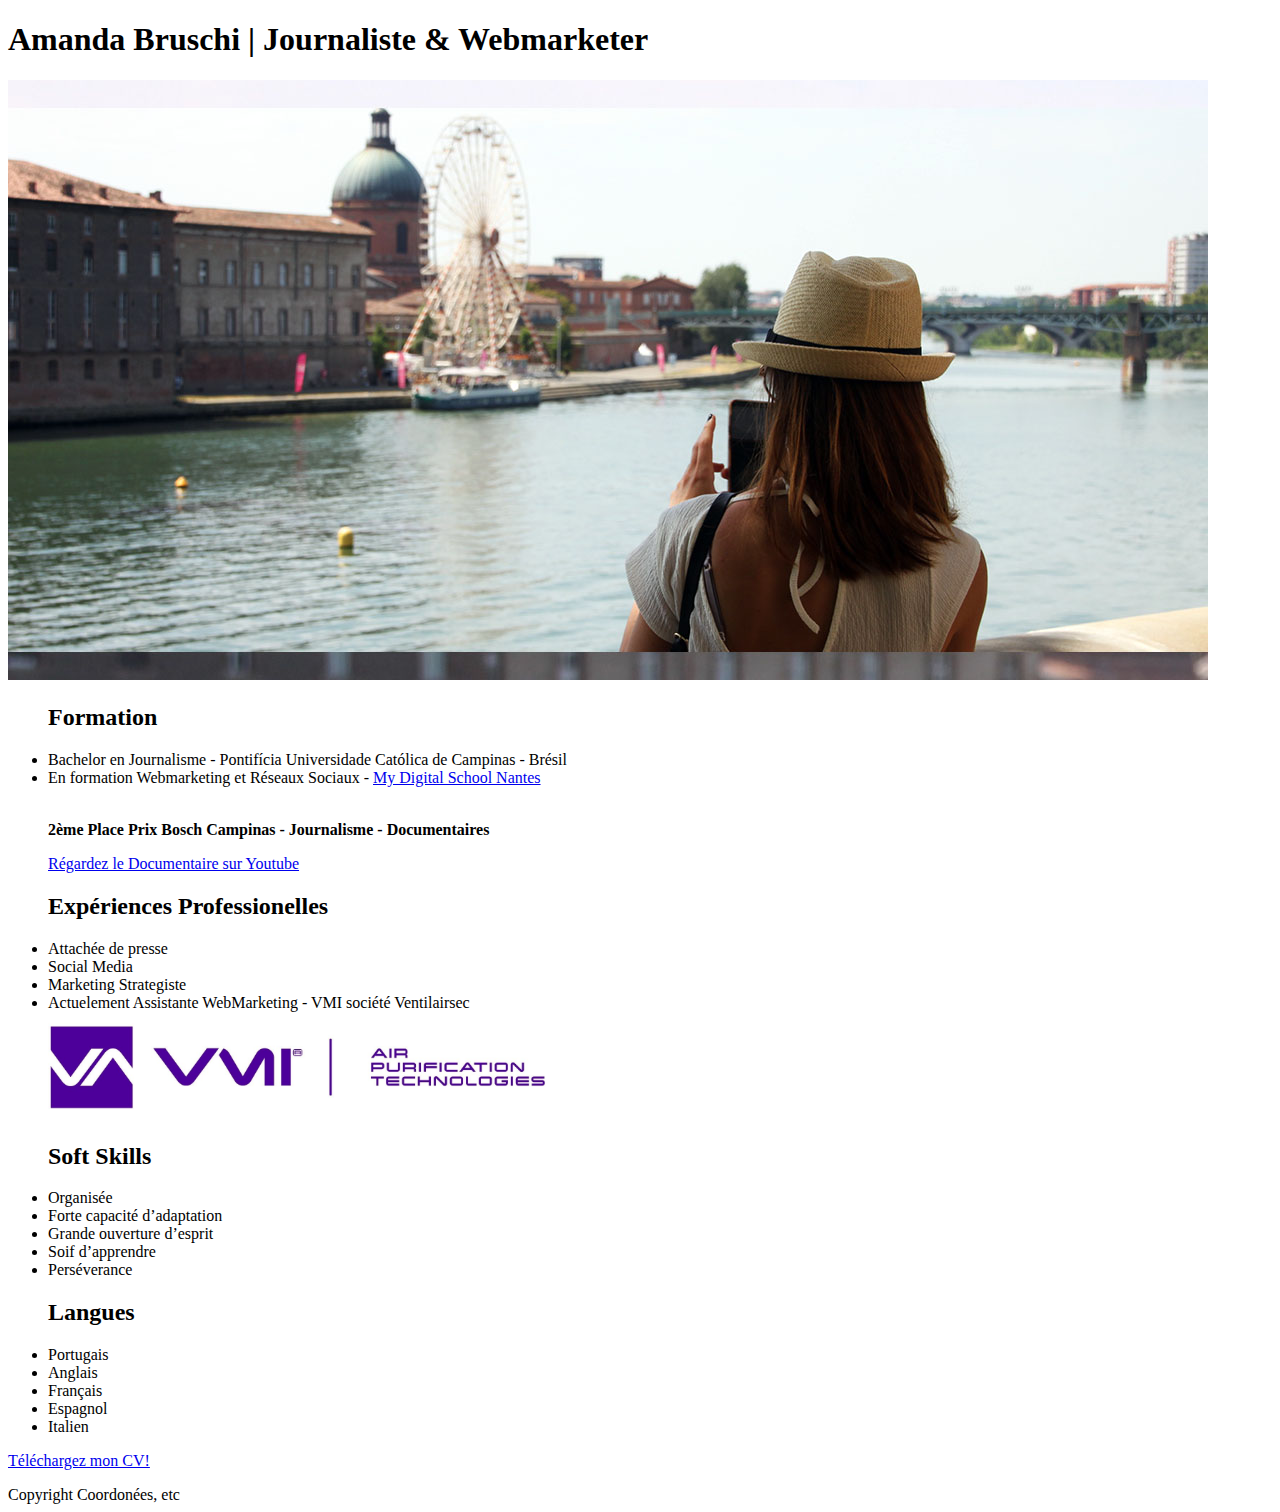
==== index.html @ e3d68800 "corrections" ====
<!DOCTYPE html>
<html>
  <head>
    <meta charset="UTF-8">
    <title>Portfolio Amanda Bruschi | WebMarketer</title>
  </head>
 <body style="background-color:white;">

  	<header>
	<h1>Amanda Bruschi | Journaliste & Webmarketer </h1>
		
	<img src="img/toulouse.jpg" width=full></a>

	</header>

<section>
	
	<ul>	
		<h2>Formation</h2>

	<li>Bachelor en Journalisme - Pontifícia Universidade Católica de Campinas - Brésil</li>
  	<li>En formation Webmarketing et Réseaux Sociaux - <a href="https://www.mydigitalschool.com/"> My Digital School Nantes </a> </li>
  	<br>
  	<p><b>2ème Place Prix Bosch Campinas - Journalisme - Documentaires</b></p>
	<a href="https://www.youtube.com/watch?v=9tivEuU_g84"><p>Régardez le Documentaire sur Youtube</p></a>	

	</ul>

</section>

	<ul>
	
	<section>
		
		<h2>Expériences Professionelles</h2>
		
  	<li>Attachée de presse</li>
  	<li>Social Media</li>
  	<li>Marketing Strategiste</li>
  	<li>Actuelement Assistante WebMarketing - VMI société Ventilairsec </li>
  	<img src="img/VMI.jpg" width="500px">
  		</ul> 

	</section>
 
 <section>

	<ul>
	
		<h2>Soft Skills</h2>
  		
  		<li>Organisée</li>
  		<li>Forte capacité d’adaptation</li>
  		<li>Grande ouverture d’esprit</li>
  		<li>Soif d’apprendre</li>
  		<li>Perséverance</li>
  	
	</ul> 

</section>

<section>
	
	<ul>
	
		<h2>Langues</h2>
		
  	<li>Portugais</li>
  	<li>Anglais</li>
  	<li>Français</li>
  	<li>Espagnol</li>
  	<li>Italien</li>

	</ul> 

</section>

	<a href="cv.pdf"><p>Téléchargez mon CV!</p></a>

	<footer>
		Copyright
		Coordonées, etc
	</footer>

	 

  </body>
</html>
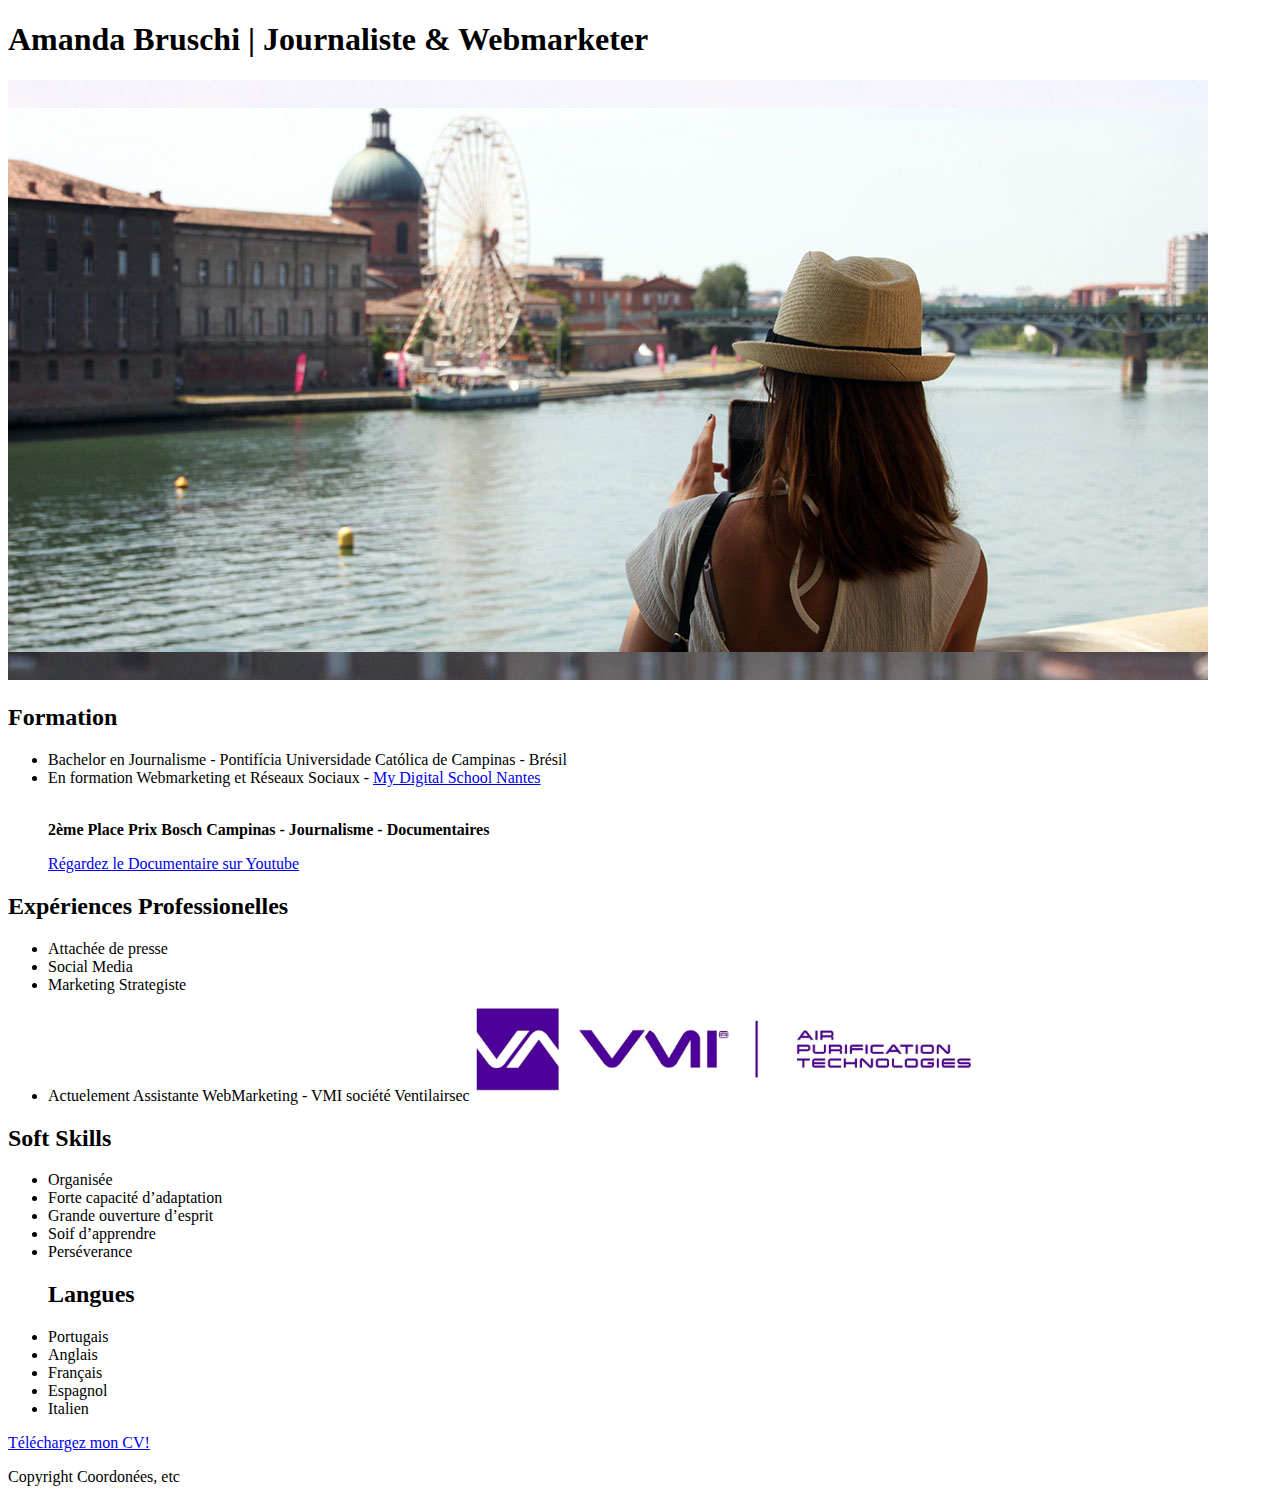
==== commit 9c556a1e: "Update index.html" ====
--- a/index.html
+++ b/index.html
@@ -14,9 +14,9 @@
 	</header>
 
 <section>
+		<h2>Formation</h2>
 	
 	<ul>	
-		<h2>Formation</h2>
 
 	<li>Bachelor en Journalisme - Pontifícia Universidade Católica de Campinas - Brésil</li>
   	<li>En formation Webmarketing et Réseaux Sociaux - <a href="https://www.mydigitalschool.com/"> My Digital School Nantes </a> </li>
@@ -28,27 +28,26 @@
 
 </section>
 
-	<ul>
 	
 	<section>
 		
 		<h2>Expériences Professionelles</h2>
 		
+	<ul>
   	<li>Attachée de presse</li>
   	<li>Social Media</li>
   	<li>Marketing Strategiste</li>
-  	<li>Actuelement Assistante WebMarketing - VMI société Ventilairsec </li>
-  	<img src="img/VMI.jpg" width="500px">
+  	<li>Actuelement Assistante WebMarketing - VMI société Ventilairsec 
+  	<img src="img/VMI.jpg" width="500px"> </li>
   		</ul> 
 
 	</section>
  
  <section>
 
+		<h2>Soft Skills</h2>
+	  		
 	<ul>
-	
-		<h2>Soft Skills</h2>
-  		
   		<li>Organisée</li>
   		<li>Forte capacité d’adaptation</li>
   		<li>Grande ouverture d’esprit</li>
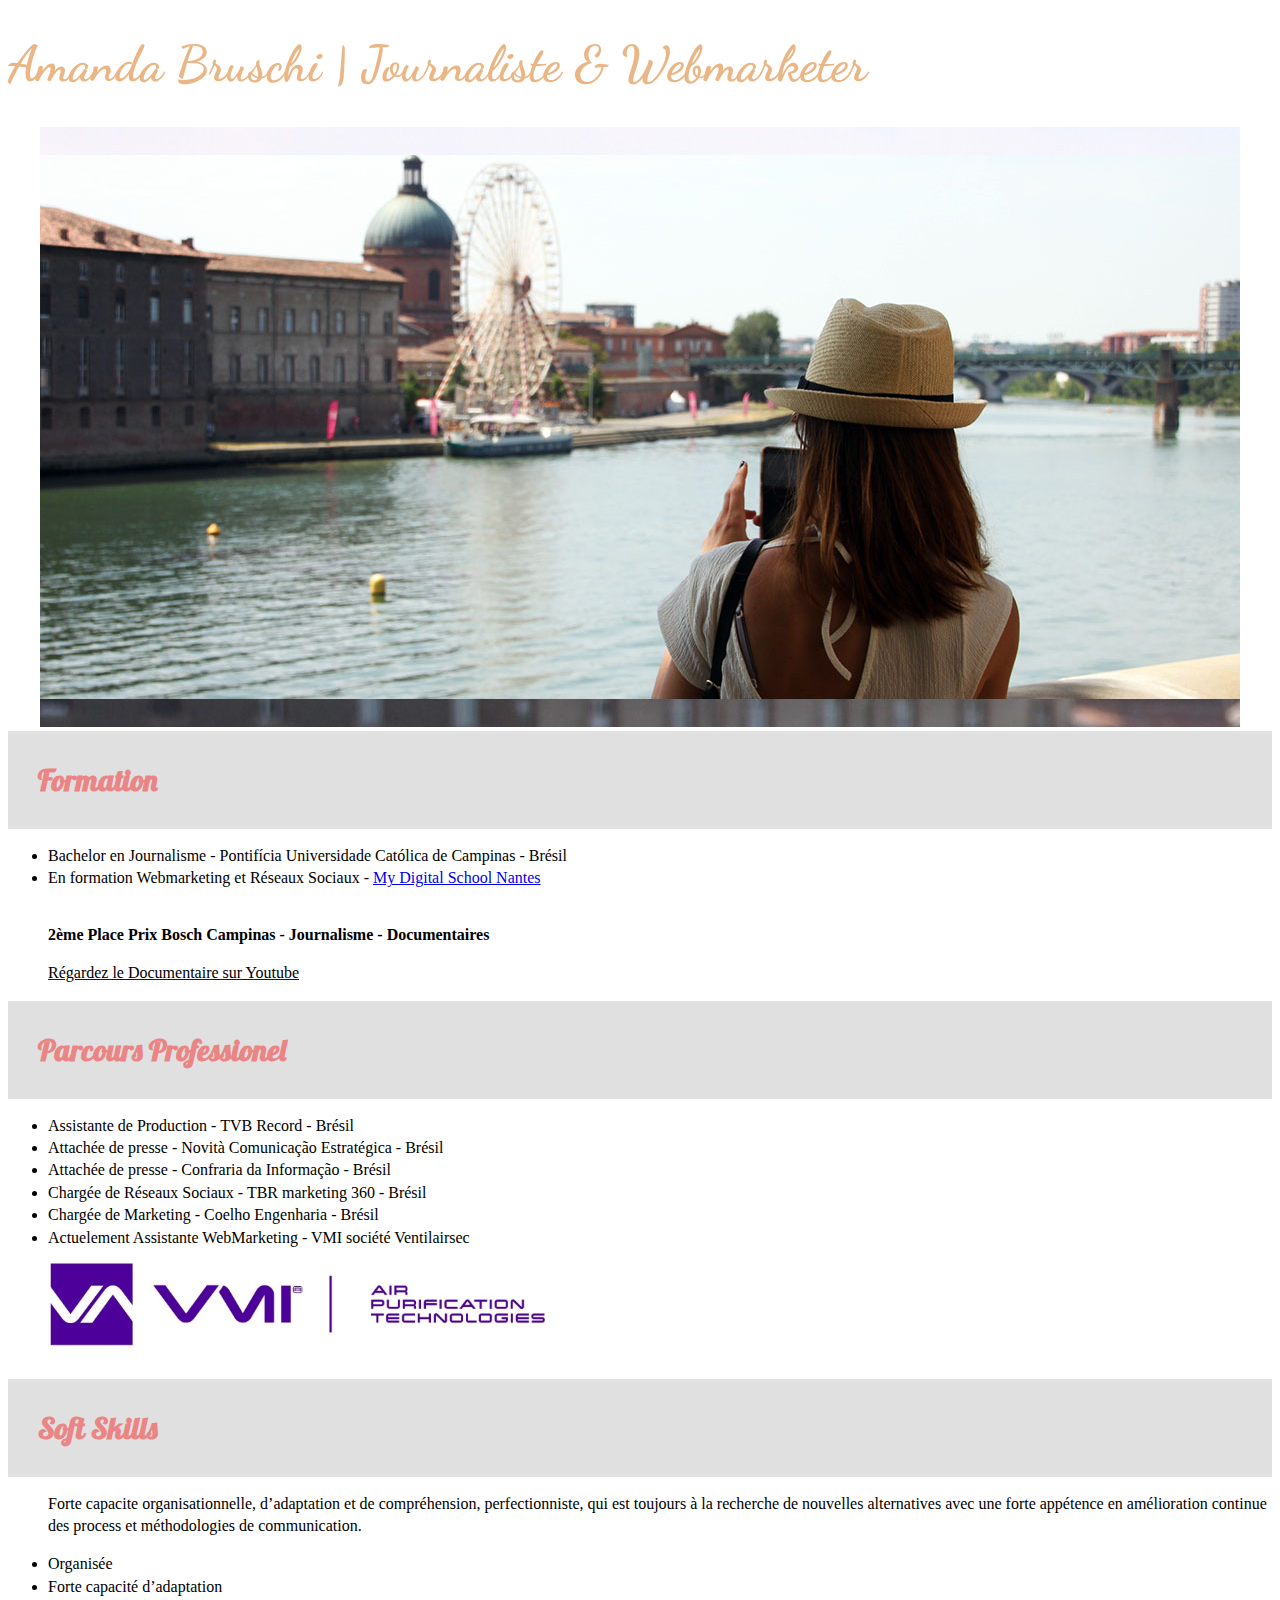
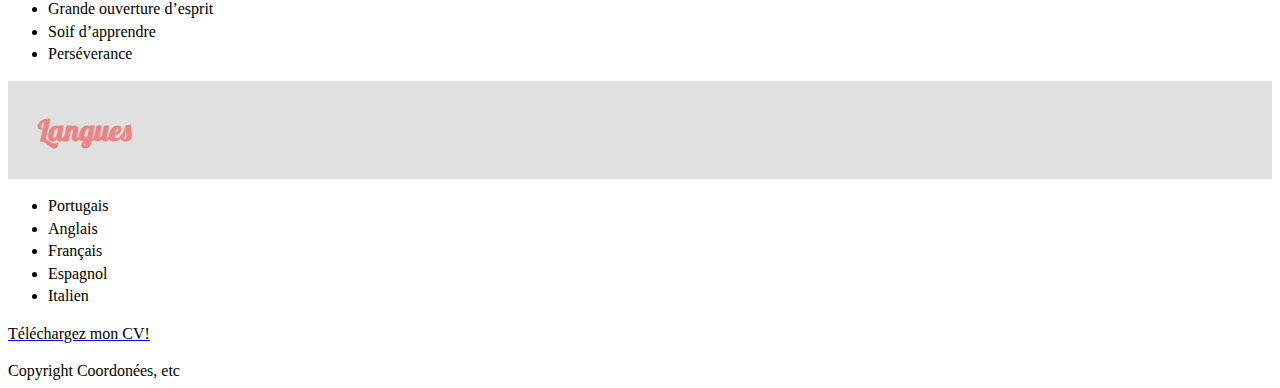
==== commit e1b2bb2f: "modif" ====
--- a/index.html
+++ b/index.html
@@ -1,20 +1,49 @@
 <!DOCTYPE html>
 <html>
   <head>
+	
+	<link href="https://fonts.googleapis.com/css2?family=Lobster&display=swap" rel="stylesheet">
+
+	<link href="https://fonts.googleapis.com/css2?family=Dancing+Script:wght@700&family=Lobster&display=swap" rel="stylesheet">
+
     <meta charset="UTF-8">
     <title>Portfolio Amanda Bruschi | WebMarketer</title>
+ <link href="style.css" rel="stylesheet">
+  <style>
+  	h1  {
+  		color:#EAB685;
+  		font-family: 'Dancing Script', cursive;
+  		font-size: 50px;
+  	}
+  	
+  	p, li {
+  		color:black;
+  		font-family: verdana;
+  		line-height: 1.4rem;
+  		}
+  	
+  	
+  		.formation {
+  				background-color: #E1E0E0;
+  				margin: 0em;
+  				padding: 1em;
+  			
+  		}
+  		 	
+  </style>
   </head>
- <body style="background-color:white;">
+
+ <body style="background-color:white">
 
   	<header>
 	<h1>Amanda Bruschi | Journaliste & Webmarketer </h1>
 		
-	<img src="img/toulouse.jpg" width=full></a>
+	<center><img src="img/toulouse.jpg" width=full></a></center>
 
 	</header>
 
 <section>
-		<h2>Formation</h2>
+		<h2 class="formation">Formation</h2>
 	
 	<ul>	
 
@@ -27,27 +56,31 @@
 	</ul>
 
 </section>
-
+ 
 	
 	<section>
 		
-		<h2>Expériences Professionelles</h2>
+		<h2 class="formation">Parcours Professionel</h2>
 		
 	<ul>
-  	<li>Attachée de presse</li>
-  	<li>Social Media</li>
-  	<li>Marketing Strategiste</li>
+	<p></p>
+  	<li>Assistante de Production - TVB Record - Brésil</li>
+  	<li>Attachée de presse - Novità Comunicação Estratégica - Brésil</li>
+  	<li>Attachée de presse - Confraria da Informação - Brésil</li>
+  	<li>Chargée de Réseaux Sociaux - TBR marketing 360 - Brésil</li>
+  	<li>Chargée de Marketing - Coelho Engenharia - Brésil</li>
   	<li>Actuelement Assistante WebMarketing - VMI société Ventilairsec 
-  	<img src="img/VMI.jpg" width="500px"> </li>
-  		</ul> 
+  	<br><img src="img/VMI.jpg" width="500px"></br> </li>
+  		</ul>
 
 	</section>
  
  <section>
 
-		<h2>Soft Skills</h2>
+		<h2 class="formation">Soft Skills</h2>
 	  		
 	<ul>
+		<p>Forte capacite organisationnelle, d’adaptation et de compréhension, perfectionniste, qui est toujours à la recherche de nouvelles alternatives avec une forte appétence en amélioration continue des process et méthodologies de communication.</p>
   		<li>Organisée</li>
   		<li>Forte capacité d’adaptation</li>
   		<li>Grande ouverture d’esprit</li>
@@ -60,10 +93,10 @@
 
 <section>
 	
+	
+	<h2 class="formation">Langues</h2>
+		
 	<ul>
-	
-		<h2>Langues</h2>
-		
   	<li>Portugais</li>
   	<li>Anglais</li>
   	<li>Français</li>
@@ -74,9 +107,9 @@
 
 </section>
 
-	<a href="cv.pdf"><p>Téléchargez mon CV!</p></a>
+	<a href="cv.pdf"><p class="CV">Téléchargez mon CV!</p></a>
 
-	<footer>
+	<footer class="footer">
 		Copyright
 		Coordonées, etc
 	</footer>
--- a/style.css
+++ b/style.css
@@ -0,0 +1,14 @@
+h2 {
+  		color:#EA8585;
+  		font-family: 'Lobster', cursive;
+  		font-size: 30px
+  	}
+  p , li 	{
+  		color:black;
+  		font-family: verdana;
+  }
+
+  	.cv {
+  		font-family: verdana
+  		color:#EA8585;
+  	}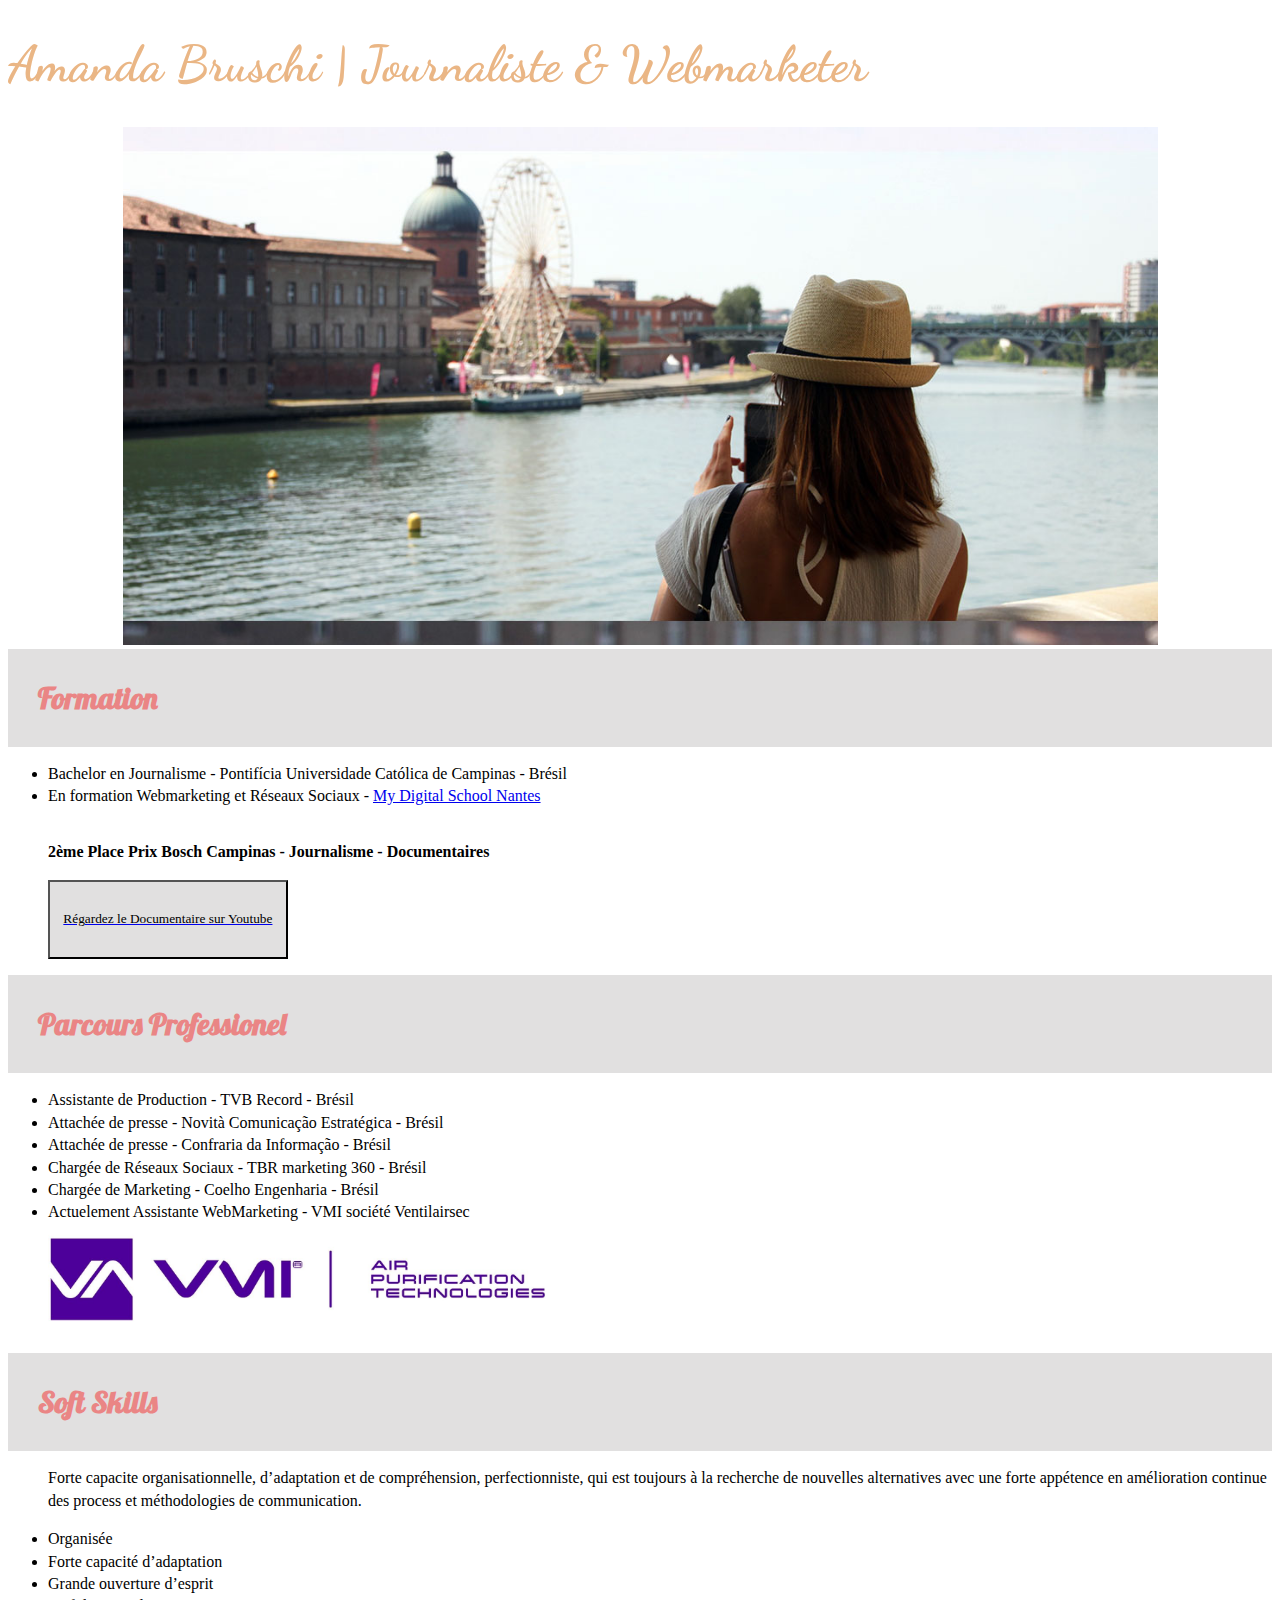
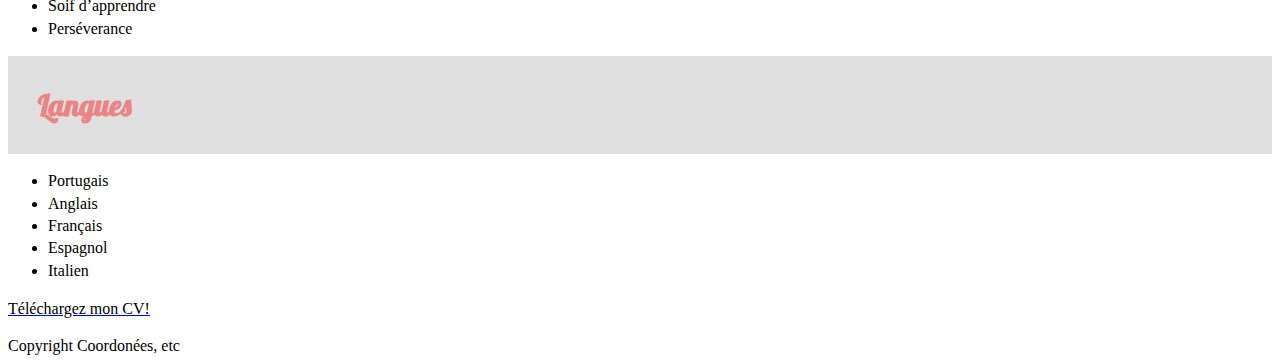
==== commit 453e009a: "modif finale j2" ====
--- a/index.html
+++ b/index.html
@@ -6,10 +6,11 @@
 
 	<link href="https://fonts.googleapis.com/css2?family=Dancing+Script:wght@700&family=Lobster&display=swap" rel="stylesheet">
 
+ 	<link href="style.css" rel="stylesheet">
     <meta charset="UTF-8">
     <title>Portfolio Amanda Bruschi | WebMarketer</title>
- <link href="style.css" rel="stylesheet">
   <style>
+  	
   	h1  {
   		color:#EAB685;
   		font-family: 'Dancing Script', cursive;
@@ -27,7 +28,13 @@
   				background-color: #E1E0E0;
   				margin: 0em;
   				padding: 1em;
-  			
+  				margin: 0em 0em 0em 0em
+  		}
+
+  		.button { 
+  			background-color: #E1E0E0;
+  			padding: 1em;
+  			font-family: verdana
   		}
   		 	
   </style>
@@ -38,9 +45,11 @@
   	<header>
 	<h1>Amanda Bruschi | Journaliste & Webmarketer </h1>
 		
-	<center><img src="img/toulouse.jpg" width=full></a></center>
+	<center><img src="img/toulouse.jpg" width=1035px></a></center>
 
 	</header>
+  		
+  	
 
 <section>
 		<h2 class="formation">Formation</h2>
@@ -51,7 +60,7 @@
   	<li>En formation Webmarketing et Réseaux Sociaux - <a href="https://www.mydigitalschool.com/"> My Digital School Nantes </a> </li>
   	<br>
   	<p><b>2ème Place Prix Bosch Campinas - Journalisme - Documentaires</b></p>
-	<a href="https://www.youtube.com/watch?v=9tivEuU_g84"><p>Régardez le Documentaire sur Youtube</p></a>	
+	<button class="button"><a href="https://www.youtube.com/watch?v=9tivEuU_g84"><p>Régardez le Documentaire sur Youtube</p></a></button>	
 
 	</ul>
 
--- a/style.css
+++ b/style.css
@@ -8,7 +8,4 @@
   		font-family: verdana;
   }
 
-  	.cv {
-  		font-family: verdana
-  		color:#EA8585;
-  	}+  	